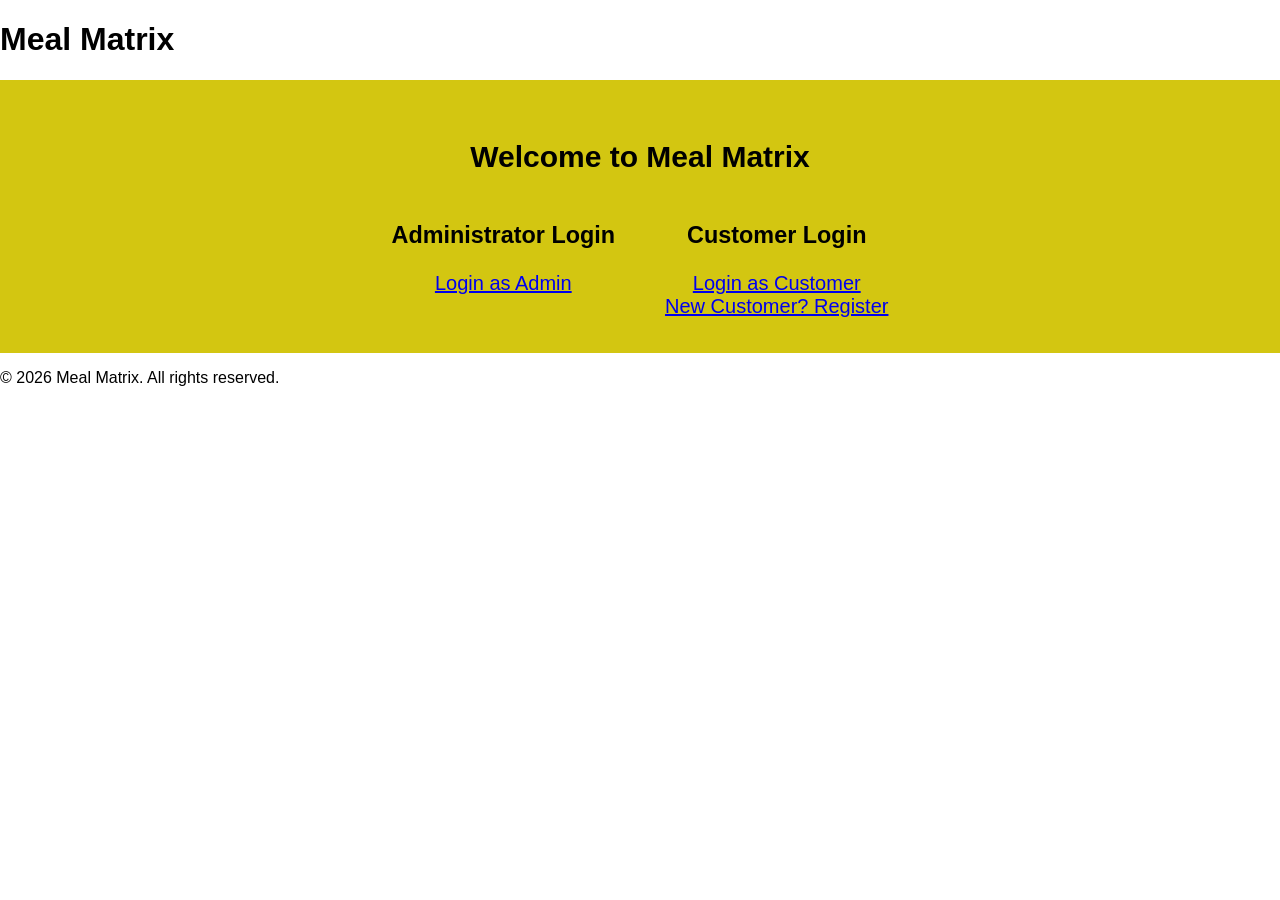
==== index.html @ c91c2a66 "Implement customer registration login menu and order flow" ====
<!DOCTYPE html>
<html lang='en'>
<head>
    <meta charset='utf-8'>
    <meta name='viewport' content='width=device-width, initial-scale=1'>
    <title>Meal Matrix</title>
    <link rel='stylesheet' href='css/styles.css'>
</head>
<body>
    <header>
        <h1>Meal Matrix</h1>
    </header>
    <main class="mainSection">
    <section class="loginSection">
        <h2>Welcome to Meal Matrix</h2>
        <section class="loginOptions">
            
        <article>
            <h3>Administrator Login</h3>
            <a href='admin-login.html' class='button'>Login as Admin</a>
        </article>
        <article>
            <h3>Customer Login</h3>
            <a href='customer-login.html' class='customerAction  existingCustomerButton'>Login as Customer</a>
            <a href='registration.html' class='customerAction newCustomerButton'>New Customer? Register</a>
        </article>
        </section>
    </section>
    </main>
    <footer>
        <p>&copy; 2026 Meal Matrix. All rights reserved.</p>
    </footer>
</body>
</html>
---- css/styles.css ----
body {
    margin: 0px;
    font-family: Arial;
}
.mainSection{
    background-color: #d3c611;
    text-align: center;
    font-size: 20px;
    padding: 35px;
}

.loginOptions{
    display: flex;
    justify-content: center;
    gap: 50px;
}
.customerAction  {
    display: block;
    
}
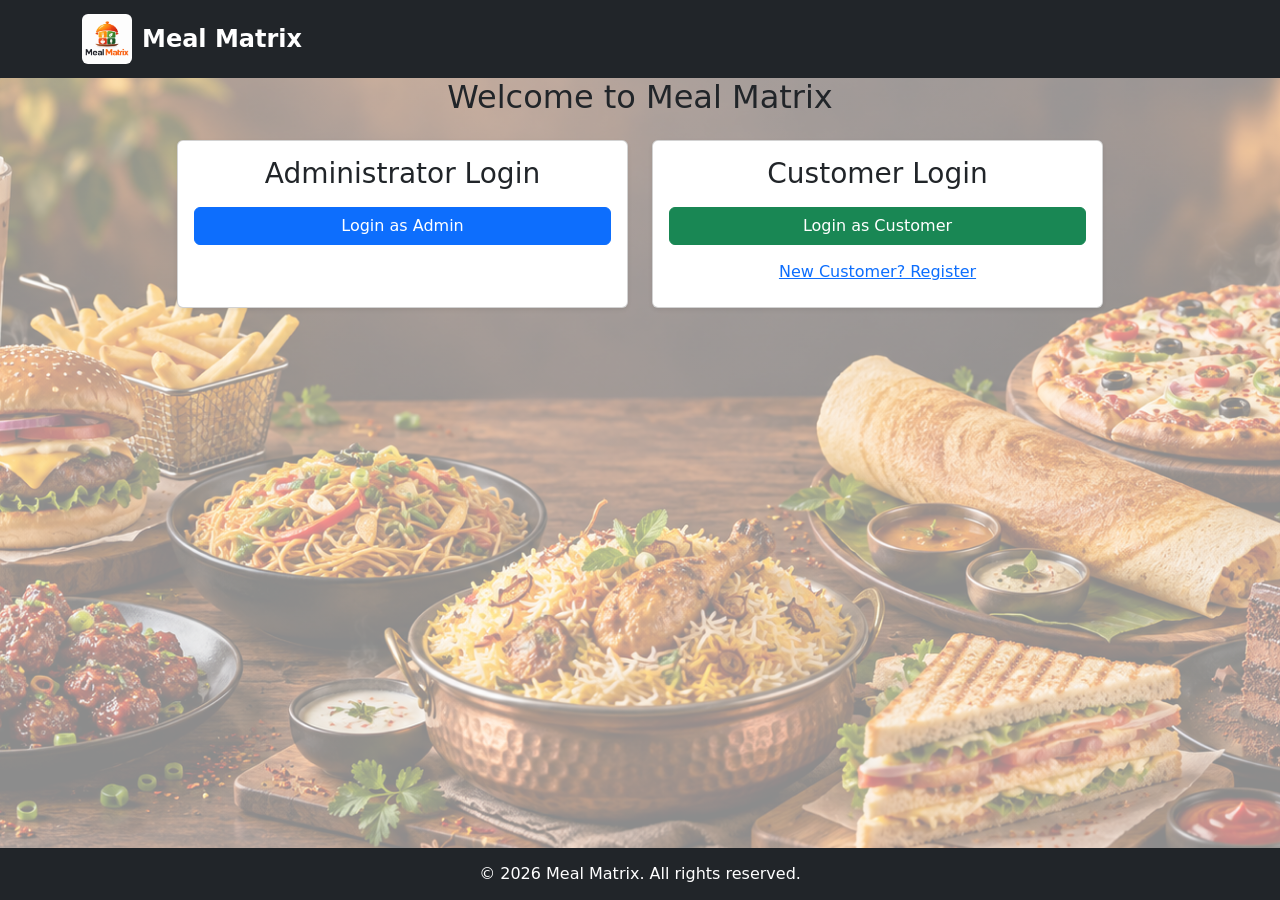
==== commit 6a0aef7d: "Finalize MealMatrix application UI and workflows" ====
--- a/index.html
+++ b/index.html
@@ -1,34 +1,66 @@
-<!DOCTYPE html>
-<html lang='en'>
-<head>
-    <meta charset='utf-8'>
-    <meta name='viewport' content='width=device-width, initial-scale=1'>
+<!doctype html>
+<html lang="en">
+  <head>
+    <meta charset="utf-8" />
+    <meta name="viewport" content="width=device-width, initial-scale=1" />
     <title>Meal Matrix</title>
-    <link rel='stylesheet' href='css/styles.css'>
-</head>
-<body>
-    <header>
-        <h1>Meal Matrix</h1>
+    <link
+      href="https://cdn.jsdelivr.net/npm/bootstrap@5.3.8/dist/css/bootstrap.min.css"
+      rel="stylesheet"
+    />
+    <link rel="stylesheet" href="css/styles.css" />
+  </head>
+
+  <body>
+    <header class="site-header">
+    <div class="container">
+        <a href="index.html" class="site-brand">
+            <img src="images/MealMatrixLogo.png" alt="Meal Matrix Logo" class="site-logo" />
+            <span>Meal Matrix</span>
+        </a>
+    </div>
     </header>
-    <main class="mainSection">
-    <section class="loginSection">
-        <h2>Welcome to Meal Matrix</h2>
-        <section class="loginOptions">
-            
-        <article>
-            <h3>Administrator Login</h3>
-            <a href='admin-login.html' class='button'>Login as Admin</a>
-        </article>
-        <article>
-            <h3>Customer Login</h3>
-            <a href='customer-login.html' class='customerAction  existingCustomerButton'>Login as Customer</a>
-            <a href='registration.html' class='customerAction newCustomerButton'>New Customer? Register</a>
-        </article>
+    <main class="container   mainSection">
+      <section class="loginSection">
+        <h2 class="text-center mb-4">Welcome to Meal Matrix</h2>
+        <section class="row justify-content-center g-4 loginOptions">
+          <div class="col-md-5">
+            <article class="card shadow-sm h-100">
+              <div class="card-body text-center">
+                <h3 class="card-title mb-3">Administrator Login</h3>
+
+                <a href="admin-login.html" class="btn btn-primary w-100">
+                  Login as Admin
+                </a>
+              </div>
+            </article>
+          </div>
+          <div class="col-md-5">
+            <article class="card shadow-sm h-100">
+              <div class="card-body text-center">
+                <h3 class="card-title mb-3">Customer Login</h3>
+                <a
+                  href="customer-login.html"
+                  class="btn btn-success w-100 mb-2"
+                >
+                  Login as Customer
+                </a>
+                <a
+                  href="registration.html"
+                  class="btn btn-link d-block customerAction newCustomerButton"
+                >
+                  New Customer? Register
+                </a>
+              </div>
+            </article>
+          </div>
         </section>
-    </section>
+      </section>
     </main>
-    <footer>
-        <p>&copy; 2026 Meal Matrix. All rights reserved.</p>
+    <footer class="site-footer">
+      <div class="container text-center">
+        <p class="mb-0">&copy; 2026 Meal Matrix. All rights reserved.</p>
+      </div>
     </footer>
-</body>
+  </body>
 </html>
--- a/css/styles.css
+++ b/css/styles.css
@@ -1,20 +1,84 @@
+html,
 body {
-    margin: 0px;
-    font-family: Arial;
-}
-.mainSection{
-    background-color: #d3c611;
-    text-align: center;
-    font-size: 20px;
-    padding: 35px;
+    min-height: 100%;
+    margin: 0;
 }
 
-.loginOptions{
+body {
+    min-height: 100vh;
     display: flex;
-    justify-content: center;
-    gap: 50px;
+    flex-direction: column;
+
+    background-image:
+        linear-gradient(
+            rgba(255, 255, 255, 0.55),
+            rgba(255, 255, 255, 0.55)
+        ),
+        url("../images/Food.png");
+
+    background-size: cover;
+    background-position: center;
+    background-repeat: no-repeat;
+    background-attachment: fixed;
 }
-.customerAction  {
-    display: block;
-    
+
+
+/* ---------- COMMON HEADER ---------- */
+
+.site-header {
+    background-color: #212529;
+    padding: 14px 0;
 }
+
+.site-brand {
+    display: flex;
+    align-items: center;
+    gap: 10px;
+    color: white;
+    text-decoration: none;
+    font-size: 24px;
+    font-weight: 700;
+}
+
+.site-brand:hover {
+    color: #ffc107;
+}
+
+.site-logo {
+    width: 50px;
+    height: 50px;
+    object-fit: contain;
+    border-radius: 6px;
+}
+
+
+/* ---------- COMMON PAGE CONTENT ---------- */
+
+.page-content {
+    flex: 1;
+    display: flex;
+    width: 100%;
+    padding: 30px 0;
+}
+
+.page-inner {
+    width: 100%;
+
+    /*
+       Centers vertically when content is short.
+       If content becomes taller than the screen,
+       it naturally starts from the top and scrolls.
+    */
+    margin-top: auto;
+    margin-bottom: auto;
+}
+
+
+/* ---------- COMMON FOOTER ---------- */
+
+.site-footer {
+    background-color: #212529;
+    color: white;
+    padding: 14px 0;
+    margin-top: auto;
+}
